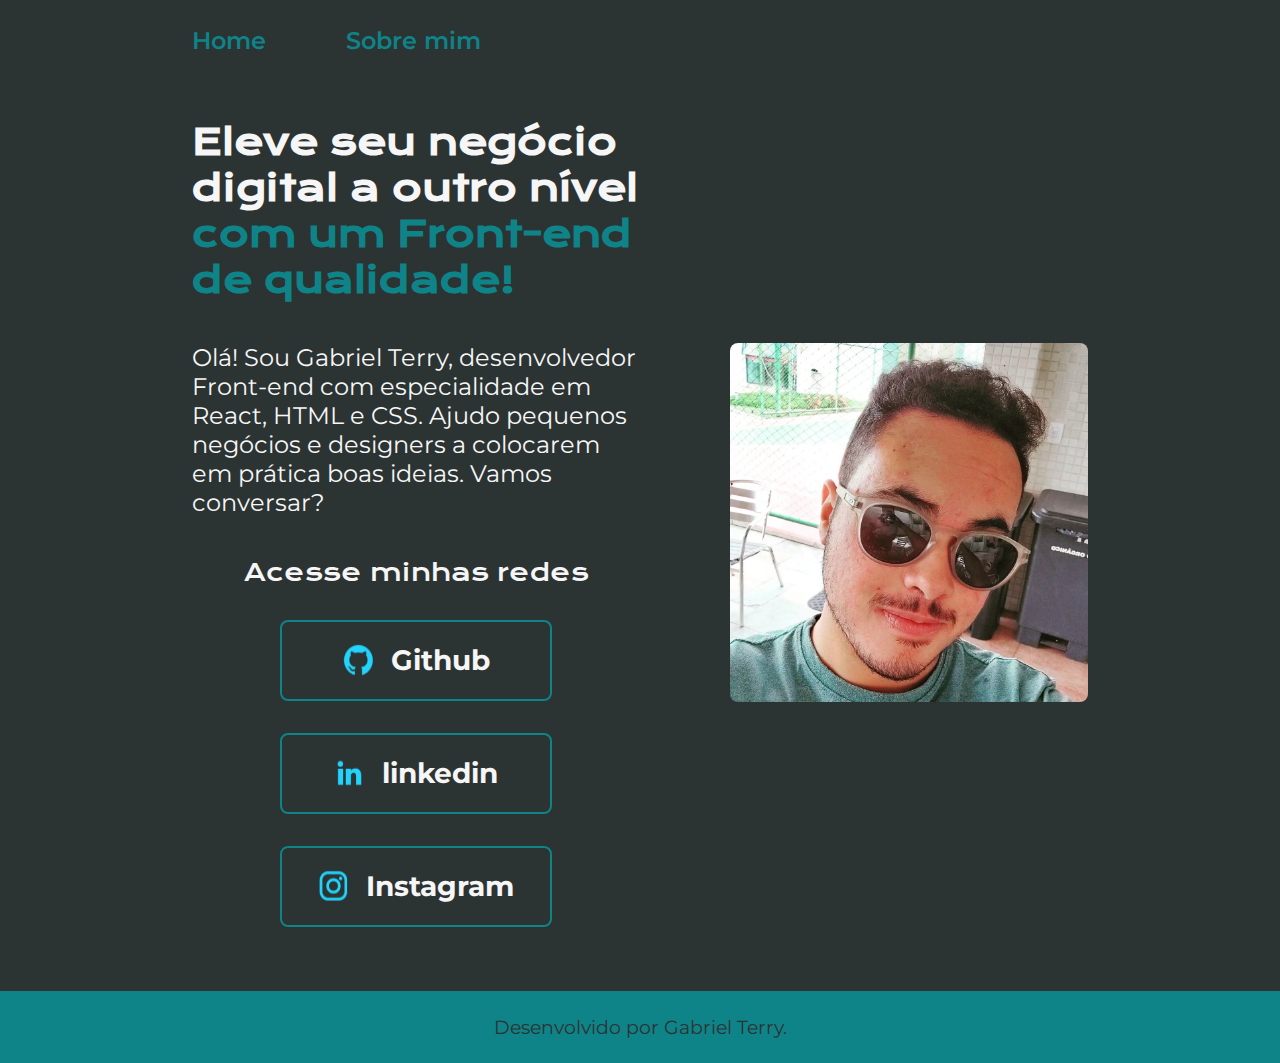
==== index.html @ 5738ffb6 "Primeiro commit" ====
<!DOCTYPE html>
<html lang="pt-br">

<head>
    <meta charset="UTF-8">
    <meta http-equiv="X-UA-Compatible" content="IE=edge">
    <meta name="viewport" content="width=device-width, initial-scale=1.0">
    <title>Portifolio</title>
    <link rel="stylesheet" href="./styles/style.css">
</head>

<body>
    <header class="cabecalho">
        <nav class="cabecalho__menu">
            <a class="cabecalho__menu__link" href="index.html">Home</a>
            <a class="cabecalho__menu__link" href="about.html">Sobre mim</a>
        </nav>
    </header>
    <main class="apresentacao">
        <section class="apresentacao__conteudo">
            <h1 class="apresentacao__conteudo__titulo">Eleve seu negócio digital a outro nível<strong 
            class="titulo-destaque"> com um Front-end de qualidade!
            </strong></h1>
            <p class="apresentacao__conteudo__texto">Olá! Sou Gabriel Terry, desenvolvedor
            Front-end com especialidade em React, HTML e
            CSS. Ajudo pequenos negócios e designers a
            colocarem em prática boas ideias. Vamos
            conversar?</p>
            <div class="apresentacao__links">
                <h2 class="apresentacao__links__subtitulo">Acesse minhas redes</h2>
                <a class="apresentacao__links__navegacao" href="https://github.com/gabrieltsc" target="_blank">
                    <img src="./assets/github.png">
                    <h3 class="apresentacao__links__texto" >Github</h3>
                </a>
                <a class="apresentacao__links__navegacao" href="https://www.linkedin.com/in/gabriel-terry-de-souza-cavalcante-1b910b1b7" target="_blank">
                    <img src="./assets/linkedin.png">
                    <h3 class="apresentacao__links__texto" >linkedin</h3>
                </a>
                <a class="apresentacao__links__navegacao" href="https://www.instagram.com/gterryzao/" target="_blank">
                    <img src="./assets/instagram.png">
                    <h3 class="apresentacao__links__texto" >Instagram</h3>
                </a>
            </div>
        </section>
        <img class="apresentacao__imagem" src="./assets/Perfil.jpg" alt="Foto do Gabriel">
    </main>
    <footer class="rodape">
        <p>Desenvolvido por Gabriel Terry.</p>
    </footer>
</body>

</html>
---- styles/style.css ----
@import url('https://fonts.googleapis.com/css2?family=Krona+One&family=Montserrat:wght@400;600&display=swap');

:root {

    --cor-primaria: #2C3333;
    --cor-secundaria: #F6F6F6;
    --cor-terciaria: #0E8388;
    --cor-hover: #2E4F4F;

    --fonte-primaria: 'Krona One', sans-serif;
    --fonte-secundaria: 'Montserrat', sans-serif;
}
*{
    margin: 0;
    padding: 0;
}

body{
    box-sizing: border-box;
    background-color: var(--cor-primaria);
    color: var(--cor-secundaria);
}
.cabecalho{
    padding: 2% 0% 0% 15%;
}
.cabecalho__menu{
    display: flex;
    gap: 80px;
}
.cabecalho__menu__link{
    font-family: var(--fonte-secundaria);
    font-size: 1.5rem;
    font-weight: 600;
    color: var(--cor-terciaria);
    text-decoration: none;
}
.apresentacao{
    padding: 5% 15%;
    display: flex;
    align-items: center;
    justify-content: space-between;
    gap: 82px;
}
.apresentacao__conteudo{
    width: 50%;
    display: flex;
    flex-direction: column;
    gap: 40px;
}

.apresentacao__conteudo__titulo{
    font-size: 2.25rem;
    font-family: var(--fonte-primaria);
}
.titulo-destaque{
    color: var(--cor-terciaria);
}
.apresentacao__conteudo__texto{
    font-size: 1.5rem;
    font-family: var(--fonte-secundaria);
}

.apresentacao__links{
    display: flex;
    flex-direction: column;
    justify-content: space-between;
    align-items: center;
    gap: 32px;
}
.apresentacao__links__subtitulo{
    font-family: var(--fonte-primaria);
    font-weight: 400;
    font-size: 1.5rem;
}
.apresentacao__links__navegacao{
    display: flex;
    justify-content: center;
    gap: 16px;
    border: 2px solid var(--cor-terciaria);
    width: 60%;
    text-align: center;
    border-radius: 8px;
    font-size: 1.5rem;
    font-weight: 600;
    padding: 21.5px 0;
    text-decoration: none;
    color: var(--cor-secundaria);
    font-family: var(--fonte-secundaria);
}
.apresentacao__links__navegacao:hover {
    background-color: var(--cor-hover);
    width: 62%;
}

.apresentacao__links__texto {
    align-self: center;
}
.apresentacao__imagem{
    width: 40%;
    border-radius: 8px;
}
.rodape{
    color: var(--cor-primaria);
    background-color: var(--cor-terciaria);
    padding: 24px;
    text-align: center;
    font-family: var(--fonte-secundaria);
    font-size: 1.2rem;
    font-weight: 400;
}

@media (max-width: 1200px) {
    .cabecalho{
         padding: 10%;  
    }
    .cabecalho__menu{
        justify-content: center;
    }
    .apresentacao{
        flex-direction: column-reverse;
        padding: 5%;
        gap: 50px
    }
    .apresentacao__conteudo{
        width: auto;
    }
}
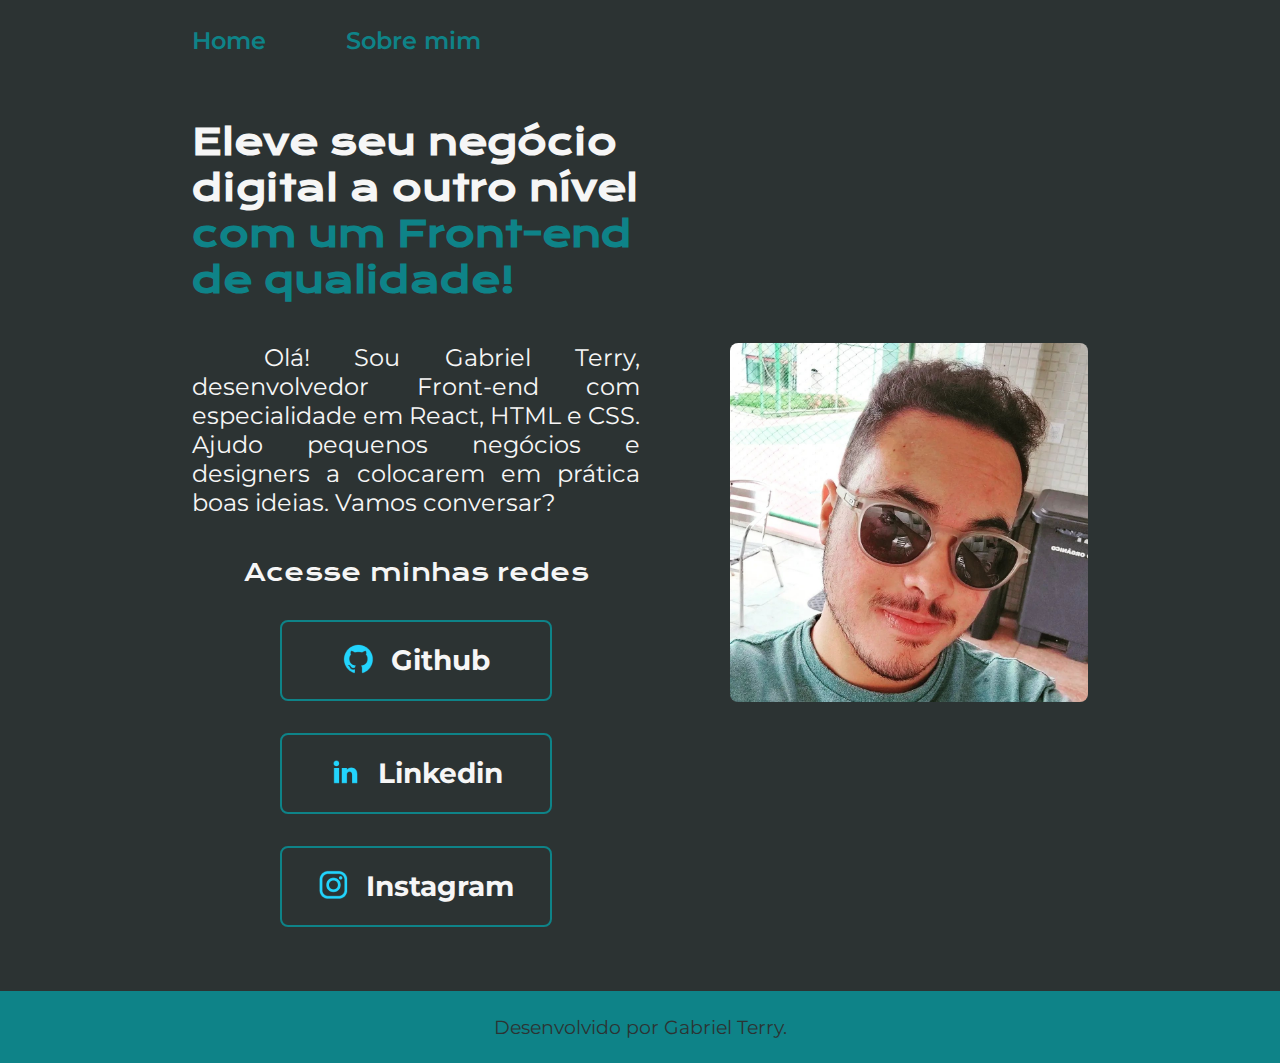
==== commit 818860a9: "Correção da identação dos textos e texto justificado" ====
--- a/index.html
+++ b/index.html
@@ -5,7 +5,7 @@
     <meta charset="UTF-8">
     <meta http-equiv="X-UA-Compatible" content="IE=edge">
     <meta name="viewport" content="width=device-width, initial-scale=1.0">
-    <title>Portifolio</title>
+    <title>Portfolio</title>
     <link rel="stylesheet" href="./styles/style.css">
 </head>
 
@@ -29,15 +29,15 @@
             <div class="apresentacao__links">
                 <h2 class="apresentacao__links__subtitulo">Acesse minhas redes</h2>
                 <a class="apresentacao__links__navegacao" href="https://github.com/gabrieltsc" target="_blank">
-                    <img src="./assets/github.png">
+                    <img class="apresentacao__links__icone" src="./assets/github.png" alt="Imagem do Github">
                     <h3 class="apresentacao__links__texto" >Github</h3>
                 </a>
                 <a class="apresentacao__links__navegacao" href="https://www.linkedin.com/in/gabriel-terry-de-souza-cavalcante-1b910b1b7" target="_blank">
-                    <img src="./assets/linkedin.png">
-                    <h3 class="apresentacao__links__texto" >linkedin</h3>
+                    <img class="apresentacao__links__icone" src="./assets/linkedin.png" alt="Imagem do linkedin">
+                    <h3 class="apresentacao__links__texto">Linkedin</h3>
                 </a>
                 <a class="apresentacao__links__navegacao" href="https://www.instagram.com/gterryzao/" target="_blank">
-                    <img src="./assets/instagram.png">
+                    <img class="apresentacao__links__icone" src="./assets/instagram.png" alt="Imagem do Instagram">
                     <h3 class="apresentacao__links__texto" >Instagram</h3>
                 </a>
             </div>
--- a/styles/style.css
+++ b/styles/style.css
@@ -58,6 +58,8 @@
 .apresentacao__conteudo__texto{
     font-size: 1.5rem;
     font-family: var(--fonte-secundaria);
+    text-align: justify;
+    text-indent: 3em;
 }
 
 .apresentacao__links{
@@ -92,6 +94,10 @@
     width: 62%;
 }
 
+.apresentacao__links__icone{
+    height: 50%;
+}
+
 .apresentacao__links__texto {
     align-self: center;
 }
@@ -124,4 +130,10 @@
     .apresentacao__conteudo{
         width: auto;
     }
+    .apresentacao__links__navegacao {
+        width: 70%;
+    }
+    .rodape {
+        margin-top: 8%;
+    }
 }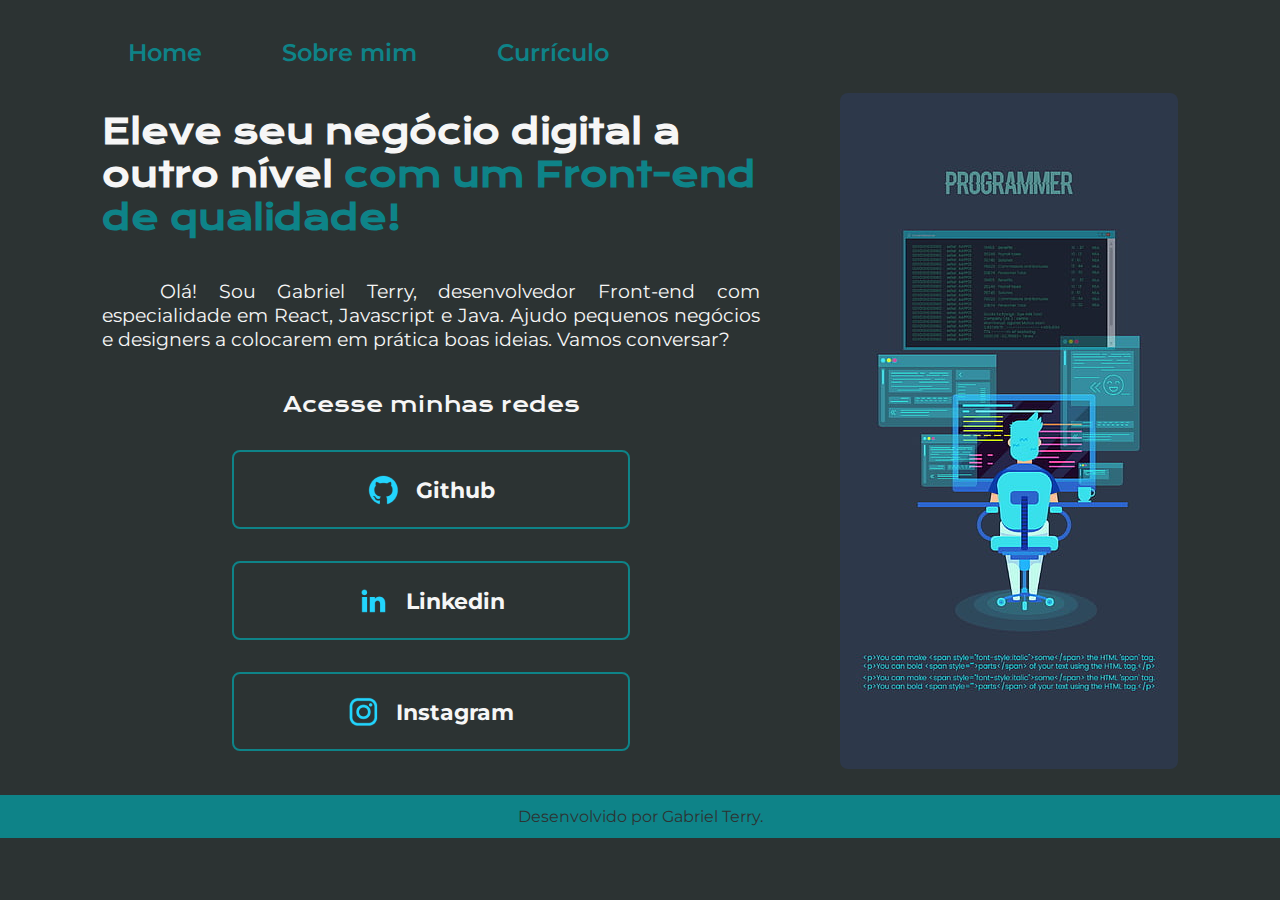
==== commit 612575ea: "Adição do currículo e melhorias de design gerais" ====
--- a/index.html
+++ b/index.html
@@ -7,6 +7,7 @@
     <meta name="viewport" content="width=device-width, initial-scale=1.0">
     <title>Portfolio</title>
     <link rel="stylesheet" href="./styles/style.css">
+    <link rel="icon" href="./assets/favicon.ico">
 </head>
 
 <body>
@@ -14,6 +15,7 @@
         <nav class="cabecalho__menu">
             <a class="cabecalho__menu__link" href="index.html">Home</a>
             <a class="cabecalho__menu__link" href="about.html">Sobre mim</a>
+            <a class="cabecalho__menu__link" href="./download/Gabriel Terry - Currículo profissional.pdf">Currículo</a>
         </nav>
     </header>
     <main class="apresentacao">
@@ -22,8 +24,7 @@
             class="titulo-destaque"> com um Front-end de qualidade!
             </strong></h1>
             <p class="apresentacao__conteudo__texto">Olá! Sou Gabriel Terry, desenvolvedor
-            Front-end com especialidade em React, HTML e
-            CSS. Ajudo pequenos negócios e designers a
+            Front-end com especialidade em React, Javascript e Java. Ajudo pequenos negócios e designers a
             colocarem em prática boas ideias. Vamos
             conversar?</p>
             <div class="apresentacao__links">
@@ -42,7 +43,7 @@
                 </a>
             </div>
         </section>
-        <img class="apresentacao__imagem" src="./assets/Perfil.jpg" alt="Foto do Gabriel">
+        <img class="apresentacao__imagem" src="./assets/programmer.jpg" alt="Foto ilustrativa de programação">
     </main>
     <footer class="rodape">
         <p>Desenvolvido por Gabriel Terry.</p>
--- a/styles/style.css
+++ b/styles/style.css
@@ -21,7 +21,7 @@
     color: var(--cor-secundaria);
 }
 .cabecalho{
-    padding: 2% 0% 0% 15%;
+    padding: 3% 0% 0% 10%;
 }
 .cabecalho__menu{
     display: flex;
@@ -35,28 +35,28 @@
     text-decoration: none;
 }
 .apresentacao{
-    padding: 5% 15%;
+    padding: 2% 8%;
     display: flex;
     align-items: center;
     justify-content: space-between;
-    gap: 82px;
+    gap: 80px;
 }
 .apresentacao__conteudo{
-    width: 50%;
+    width: 90%;
     display: flex;
     flex-direction: column;
     gap: 40px;
 }
 
 .apresentacao__conteudo__titulo{
-    font-size: 2.25rem;
+    font-size: 2.10rem;
     font-family: var(--fonte-primaria);
 }
 .titulo-destaque{
     color: var(--cor-terciaria);
 }
 .apresentacao__conteudo__texto{
-    font-size: 1.5rem;
+    font-size: 1.2rem;
     font-family: var(--fonte-secundaria);
     text-align: justify;
     text-indent: 3em;
@@ -72,7 +72,7 @@
 .apresentacao__links__subtitulo{
     font-family: var(--fonte-primaria);
     font-weight: 400;
-    font-size: 1.5rem;
+    font-size: 1.3rem;
 }
 .apresentacao__links__navegacao{
     display: flex;
@@ -82,7 +82,7 @@
     width: 60%;
     text-align: center;
     border-radius: 8px;
-    font-size: 1.5rem;
+    font-size: 1.2rem;
     font-weight: 600;
     padding: 21.5px 0;
     text-decoration: none;
@@ -105,27 +105,35 @@
     width: 40%;
     border-radius: 8px;
 }
+
+.apresentacao__imagem__sobre{
+    width: 25%;
+    border-radius: 8px;
+}
 .rodape{
     color: var(--cor-primaria);
     background-color: var(--cor-terciaria);
-    padding: 24px;
+    padding: 12px;
     text-align: center;
     font-family: var(--fonte-secundaria);
-    font-size: 1.2rem;
+    font-size: 1.0rem;
     font-weight: 400;
 }
 
 @media (max-width: 1200px) {
     .cabecalho{
-         padding: 10%;  
+         padding: 4%;  
     }
     .cabecalho__menu{
         justify-content: center;
     }
     .apresentacao{
         flex-direction: column-reverse;
-        padding: 5%;
+        padding: 2% 5%;
         gap: 50px
+    }
+    .apresentacao__imagem{
+        display: none;
     }
     .apresentacao__conteudo{
         width: auto;
@@ -133,6 +141,10 @@
     .apresentacao__links__navegacao {
         width: 70%;
     }
+    .apresentacao__links__navegacao:hover {
+        background-color: var(--cor-hover);
+        width: 72%;
+    }
     .rodape {
         margin-top: 8%;
     }
